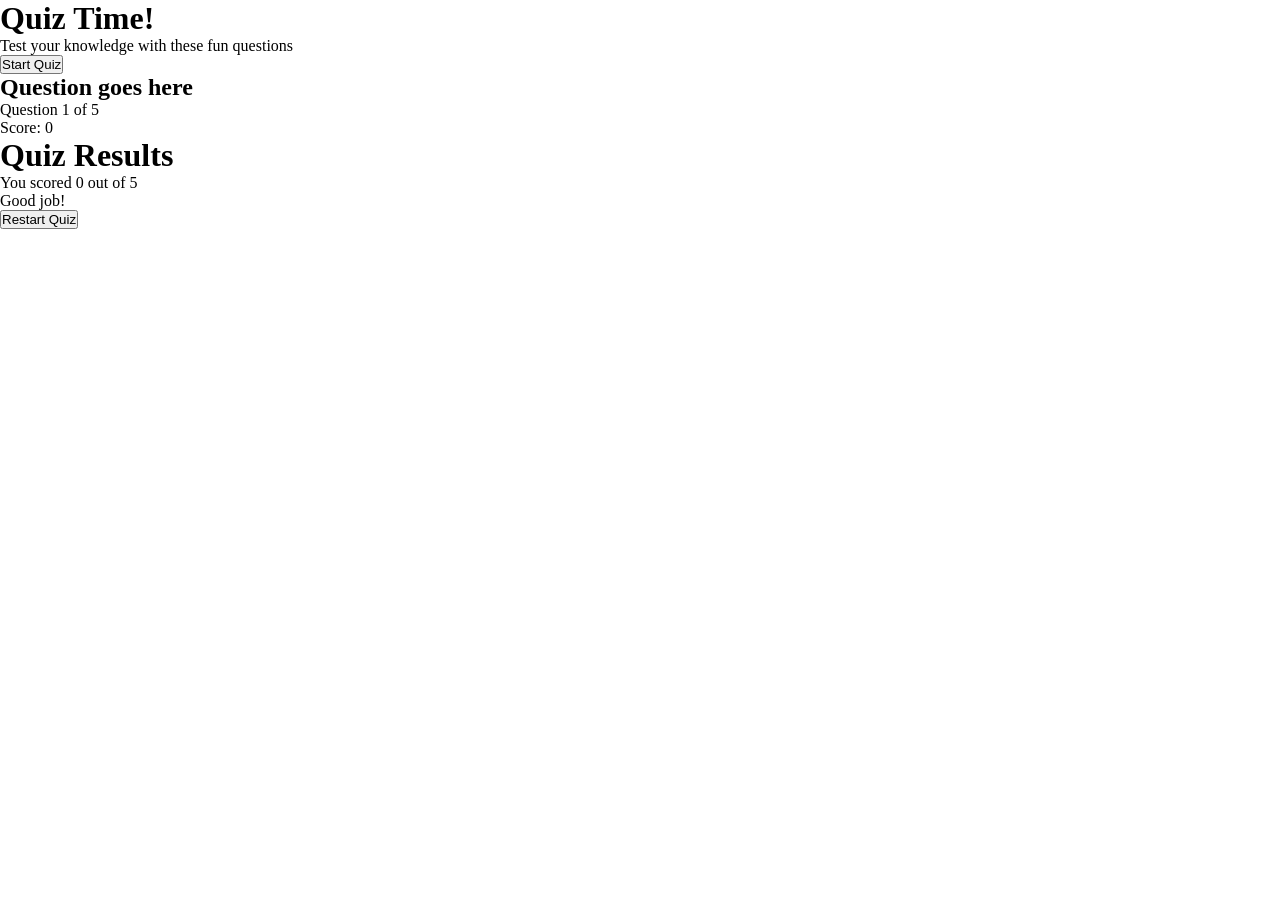
==== Project-1-Quiz-Game/index.html @ e0852810 "Config Markdown" ====
<!-- ! -->
<!DOCTYPE html>
<html lang="en">
<head>
    <meta charset="UTF-8">
    <meta name="viewport" content="width=device-width, initial-scale=1.0">
    <title>Quiz Game</title>
    <!-- link:css -->
    <link rel="stylesheet" href="style.css">
</head>
<body>
    <div class="container">
        
        <div class="screen active" id="start-screen">
            <h1>Quiz Time!</h1>
            <p>Test your knowledge with these fun questions</p>
            <button id="start-btn">Start Quiz</button>
        </div>
        <div class="screen" id="quiz-screen">
            <div class="quiz-header">
                <h2 id="question-text">Question goes here</h2>
                <div class="quiz-info">
                    <p> Question <span id="current-question">1</span> of <span>5</span> </p>        
                    <p> Score: <span id="score">0</span></p>
                </div>
            </div>

            <div id="answers-container" class="answers-container">
                <!-- Answers buttons will be inserted here from our js code later at some poin -->
            </div>
        
            <div class="progress-bar">
                <div id="progress" class="progress"></div>
            </div>
        </div>
        <div id="result-screen" class="screen active">
            <h1>Quiz Results</h1>
            <div class="result-info">
                <p>You scored <span id="final-score">0</span> out of <span id="maximum-score">5</span></p>
                <div id="result-message">Good job!</div>
            </div>
            <button id="restart-btn">Restart Quiz</button>
        </div>
    </div>
</body>
</html>
---- Project-1-Quiz-Game/style.css ----
/* Basic Reset */

/* Changes how the browser calculates an element's total width and height */
* {
    margin: 0;
    padding: 0;
    /* Changes how the browser calculates an element's total width and height */
    /* Sin: 100px + 10px de padding horizontal = 10px + 100px + 10px = 120px */
    /* Con: 100px + 10px de padding horizontal = 10px + 80px + 10px = 100px */
    box-sizing: border-box;
}
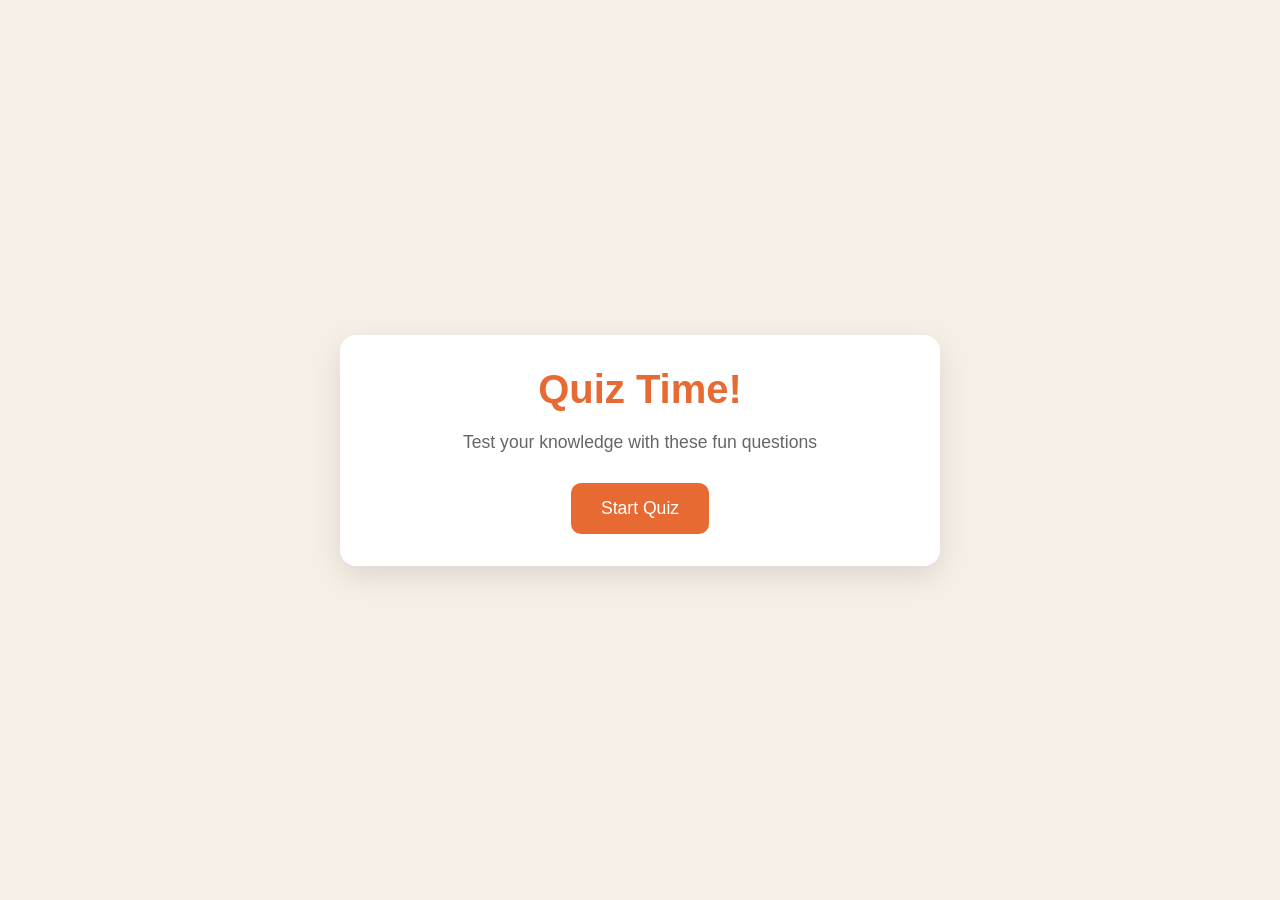
==== commit b6e75822: "CSS" ====
--- a/Project-1-Quiz-Game/index.html
+++ b/Project-1-Quiz-Game/index.html
@@ -33,7 +33,7 @@
                 <div id="progress" class="progress"></div>
             </div>
         </div>
-        <div id="result-screen" class="screen active">
+        <div id="result-screen" class="screen">
             <h1>Quiz Results</h1>
             <div class="result-info">
                 <p>You scored <span id="final-score">0</span> out of <span id="maximum-score">5</span></p>
--- a/Project-1-Quiz-Game/style.css
+++ b/Project-1-Quiz-Game/style.css
@@ -8,4 +8,185 @@
     /* Sin: 100px + 10px de padding horizontal = 10px + 100px + 10px = 120px */
     /* Con: 100px + 10px de padding horizontal = 10px + 80px + 10px = 100px */
     box-sizing: border-box;
+}
+
+body {
+    background: #f5efe6;
+    display: flex;
+    /* jcc */
+    justify-content: center;
+    /* aic */
+    align-items: center;
+    min-height: 100vh;
+    padding: 1rem;
+    font-family: sans-serif;
+}
+ 
+.container {
+    background-color: white;
+    border-radius: 1rem;
+    box-shadow: 0 10px 30px rgba(0, 0, 0, 0.1);
+    width: 100%;
+    max-width: 600px;
+    overflow: hidden;
+    position: relative;
+}
+
+/* SCREENS */
+.screen {
+    display: none;
+    padding: 2rem;
+    text-align: center;
+}
+
+.screen.active {
+    display: block;
+}
+
+/* START SCREEN */
+#start-screen h1 {
+    color: #e86a33;
+    margin-bottom: 20px;
+    font-size: 2.5rem;
+}  
+
+#start-screen p {
+    color: #666;
+    margin-bottom: 30px;
+    font-size: 1.1rem;
+} 
+
+.quiz-header{
+    margin-bottom: 2rem;
+}
+
+#question-text {
+    color: #333;
+    font-size: 1.5rem;
+    margin-bottom: 1rem;
+    line-height: 1.4;
+}
+
+.quiz-info {
+    display: flex;
+    justify-content: space-between;
+    color: #666;
+    margin-bottom: 10px;
+}
+
+.answers-container {
+    display: flex;
+    flex-direction: column;
+    gap: 10px;
+    margin-bottom: 25px;
+}
+
+.answer-btn {
+    background-color: #f8f0e5;
+    color: #333;
+    border: 2px solid #eadbc8;
+    border-radius: 10px;
+    padding: 1rem;
+    cursor: pointer;
+    text-align: left;
+    transition: all 0.3s ease;
+}
+
+.answer-btn:hover {
+    background-color: #eadbc8;
+    border-color: #dac0ae;
+}
+
+.answer-btn.correct {
+    background-color: #e6fff0;
+    border-color: #a3f0c4;
+    color: #28a745;
+}
+
+.answer-btn.incorrect {
+    background-color: #fff0f0;
+    border-color: #ffbdbd;
+    color: #dc3545;
+}
+
+.progress-bar {
+    height: 10px;
+    background-color: #f8f0e5;
+    border-radius: 5px;
+    overflow: hidden;
+    margin-top: 20px;
+}
+
+.progress {
+    height: 100%;
+    background-color: #e86a33;
+    width: 0%;
+    transition: width 0.3s ease;
+}
+
+/* RESULT SCREEN */
+#result-screen h1 {
+    color: #e86a33;
+    margin-bottom: 30px;
+}
+
+.result-info {
+    background-color: #f8f0e5;
+    border-radius: 10px;
+    padding: 20px;
+    margin-bottom: 30px;
+}
+
+.result-info p {
+    font-size: 1.2rem;
+    color: #333;
+    margin-bottom: 1rem;
+}
+
+#result-message {
+    font-size: 1.5rem;
+    font-weight: 600;
+    color: #e86a33;
+}
+
+button {
+    background-color: #e86a33;
+    color: white;
+    border: none;
+    border-radius: 10px;
+    padding: 15px 30px;
+    font-size: 1.1rem;
+    cursor: pointer;
+    transition: background-color 0.3s ease;
+
+}
+
+button:hover {
+    background-color: #d45b28;
+}
+
+/* RESPONSIVE DESIGN */
+@media (max-width: 500px) {
+    /* when we hit 500px and below, implement the styles below */
+    .screen {
+        padding: 1rem;
+    }
+
+    #start-screen h1 {
+        font-size: 2rem;
+    }
+
+    #question-text {
+        font-size: 1.3rem;
+    }
+
+    .answer-btn {
+        padding: 12px;
+    }
+
+    button {
+        padding: 12px 25px;
+        font-size: 1rem;
+    }
+
 }
